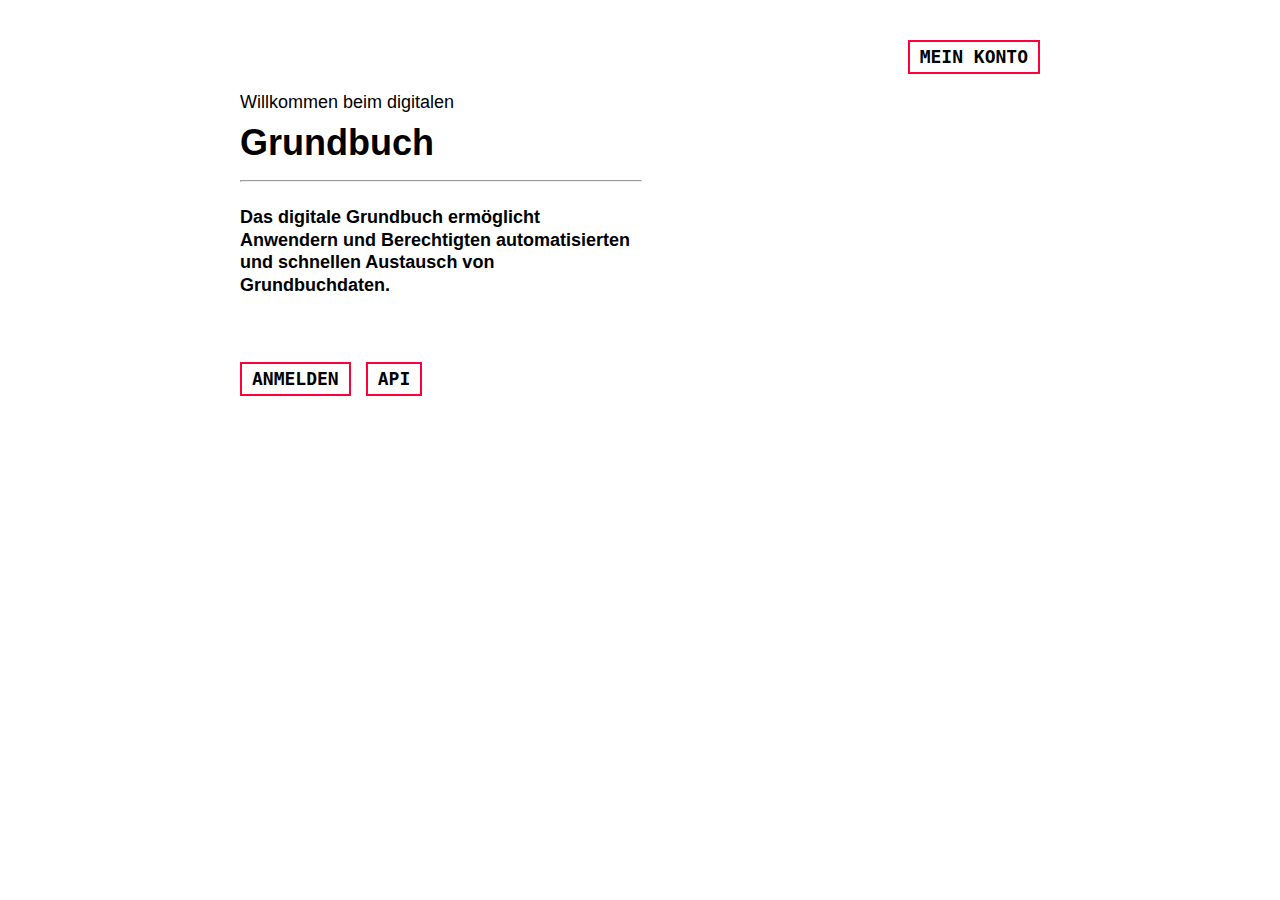
==== index.html @ 61852667 "Überarbeite Dokumentation" ====
<!DOCTYPE html>
<html>
    <head>
        <title>dgb - Digitales Grundbuch</title>
        <style type="text/css">
            * {
                margin: 0;
                padding: 0;
                text-decoration: none;
                color: black;
            }

            body {
                -ms-text-size-adjust: 100%;
                -webkit-text-size-adjust: 100%;
                color: #24292f;
                background-color: #ffffff;
                font-family: -apple-system,BlinkMacSystemFont,"Segoe UI",Helvetica,Arial,sans-serif,"Apple Color Emoji","Segoe UI Emoji";
                font-size: 18px;
                line-height: 1.5;
                word-wrap: break-word;
                max-width: 800px;
                margin: 10px auto;
                padding: 15px;
            }

            ul li {
                list-style-type: none;
            }

            @media screen and (max-width: 600px) {
                body {
                    font-size: 14px;
                    margin: 0;
                    padding: 10px;
                }
            }

            nav {
                height: 64px;
                line-height: 64px;
            }

            nav ul {
                float: right;
            }

            a {
                display: inline-block;
                height: 20px;
                font-weight: bold;
                padding: 5px 10px;
                line-height: 20px;
                font-size: 1em;
                font-family: monospace;
                text-decoration: none;
                color: #333;
                border: 2px solid #ff003b;
                text-align: center;
                position: relative;
                transition: all .35s;
                text-transform: uppercase;
            }

            a span{
                position: relative;
                z-index: 2;
            }

            a:after {
                position: absolute;
                content: "";
                top: 0;
                left: 0;
                width: 0;
                height: 100%;
                background: #ffd8e1;
                transition: all .35s;
            }

            a:hover {
                color: #fff;
            }

            a:hover:after{
                width: 100%;
            }

            body h2,
            body h3,
            body h4,
            body h5,
            body h6 {
                margin-top: 24px;
                margin-bottom: 16px;
                line-height: 1.25;
            }


            h1 {
                margin-bottom: 10px;
            }
            
            h2 {
                font-size: 1em;
                padding-bottom: 50px;
                max-width: 400px;
            }

            hr {
                margin-bottom: 20px;
                max-width: 400px;
            }

            #links li {
                display: inline-block;
            }
            #links a {
                margin-right: 10px;
            }
        </style>
    </head>
    <body>
        <nav>
            <ul>
                <li>
                    <a href="konto"><span>Mein Konto</span></a>
                </li>
            </ul>
        </nav>

        <div class="deco-rect"></div>
        
        <p class="pre-header">Willkommen beim digitalen</p>
        <h1>Grundbuch</h1>
        <hr/>
        
        <h2>
            Das digitale Grundbuch ermöglicht Anwendern und Berechtigten
            automatisierten und schnellen Austausch von Grundbuchdaten. 
        </h2>

        <ul id="links">
            <li>
                <a href="konto"><span>Anmelden</span></a>
            </li>
            <li>
                <a href="api"><span>API</span></a>
            </li>
        </ul>
    </body>
</html>
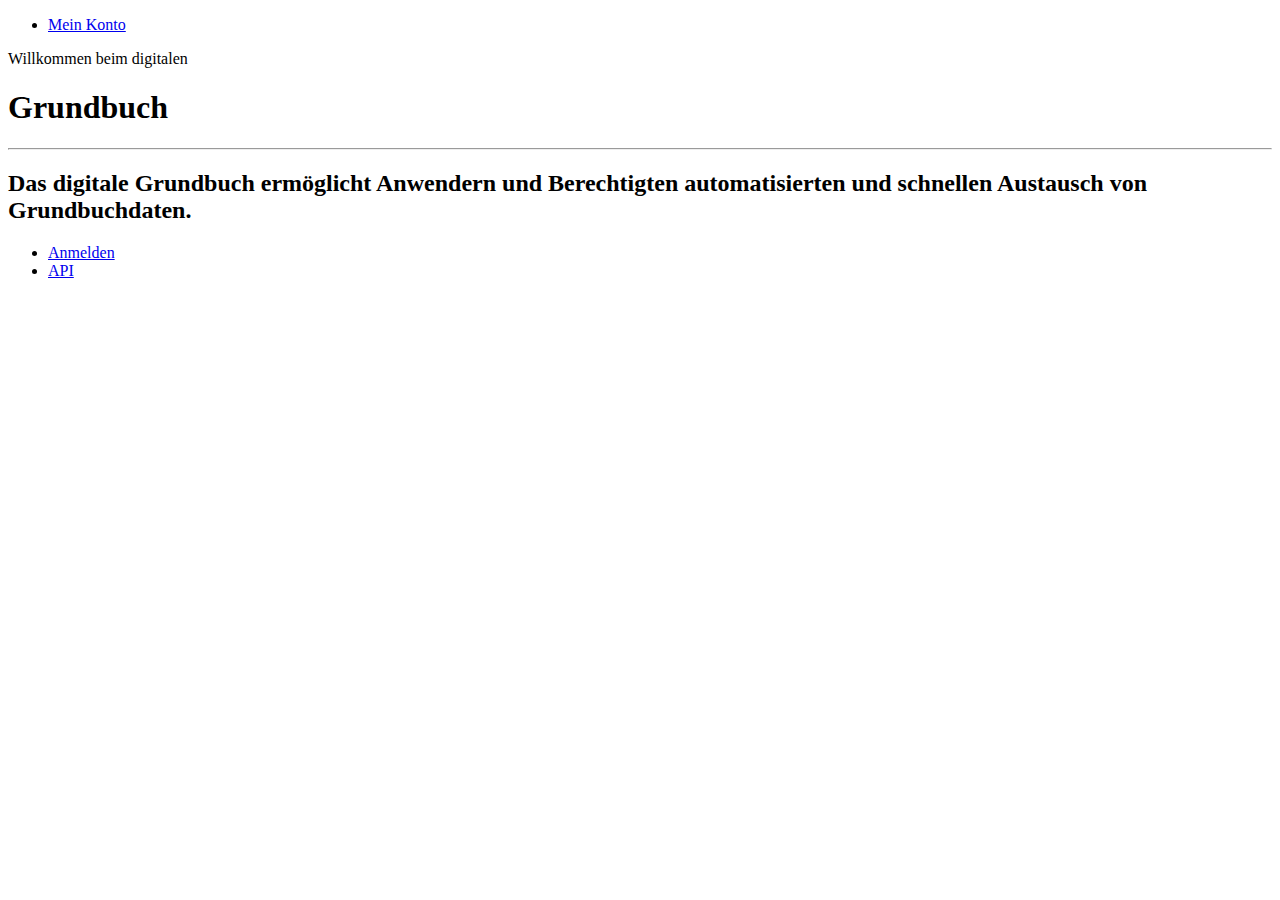
==== commit 5937dbf6: "CSS für /api und /login angepasst" ====
--- a/index.html
+++ b/index.html
@@ -2,129 +2,13 @@
 <html>
     <head>
         <title>dgb - Digitales Grundbuch</title>
-        <style type="text/css">
-            * {
-                margin: 0;
-                padding: 0;
-                text-decoration: none;
-                color: black;
-            }
-
-            body {
-                -ms-text-size-adjust: 100%;
-                -webkit-text-size-adjust: 100%;
-                color: #24292f;
-                background-color: #ffffff;
-                font-family: -apple-system,BlinkMacSystemFont,"Segoe UI",Helvetica,Arial,sans-serif,"Apple Color Emoji","Segoe UI Emoji";
-                font-size: 18px;
-                line-height: 1.5;
-                word-wrap: break-word;
-                max-width: 800px;
-                margin: 10px auto;
-                padding: 15px;
-            }
-
-            ul li {
-                list-style-type: none;
-            }
-
-            @media screen and (max-width: 600px) {
-                body {
-                    font-size: 14px;
-                    margin: 0;
-                    padding: 10px;
-                }
-            }
-
-            nav {
-                height: 64px;
-                line-height: 64px;
-            }
-
-            nav ul {
-                float: right;
-            }
-
-            a {
-                display: inline-block;
-                height: 20px;
-                font-weight: bold;
-                padding: 5px 10px;
-                line-height: 20px;
-                font-size: 1em;
-                font-family: monospace;
-                text-decoration: none;
-                color: #333;
-                border: 2px solid #ff003b;
-                text-align: center;
-                position: relative;
-                transition: all .35s;
-                text-transform: uppercase;
-            }
-
-            a span{
-                position: relative;
-                z-index: 2;
-            }
-
-            a:after {
-                position: absolute;
-                content: "";
-                top: 0;
-                left: 0;
-                width: 0;
-                height: 100%;
-                background: #ffd8e1;
-                transition: all .35s;
-            }
-
-            a:hover {
-                color: #fff;
-            }
-
-            a:hover:after{
-                width: 100%;
-            }
-
-            body h2,
-            body h3,
-            body h4,
-            body h5,
-            body h6 {
-                margin-top: 24px;
-                margin-bottom: 16px;
-                line-height: 1.25;
-            }
-
-
-            h1 {
-                margin-bottom: 10px;
-            }
-            
-            h2 {
-                font-size: 1em;
-                padding-bottom: 50px;
-                max-width: 400px;
-            }
-
-            hr {
-                margin-bottom: 20px;
-                max-width: 400px;
-            }
-
-            #links li {
-                display: inline-block;
-            }
-            #links a {
-                margin-right: 10px;
-            }
-        </style>
+        <!-- CSS -->
     </head>
     <body>
         <nav>
             <ul>
                 <li>
-                    <a href="konto"><span>Mein Konto</span></a>
+                    <a href="/konto"><span>Mein Konto</span></a>
                 </li>
             </ul>
         </nav>
@@ -142,10 +26,10 @@
 
         <ul id="links">
             <li>
-                <a href="konto"><span>Anmelden</span></a>
+                <a href="/konto"><span>Anmelden</span></a>
             </li>
             <li>
-                <a href="api"><span>API</span></a>
+                <a href="/api"><span>API</span></a>
             </li>
         </ul>
     </body>
